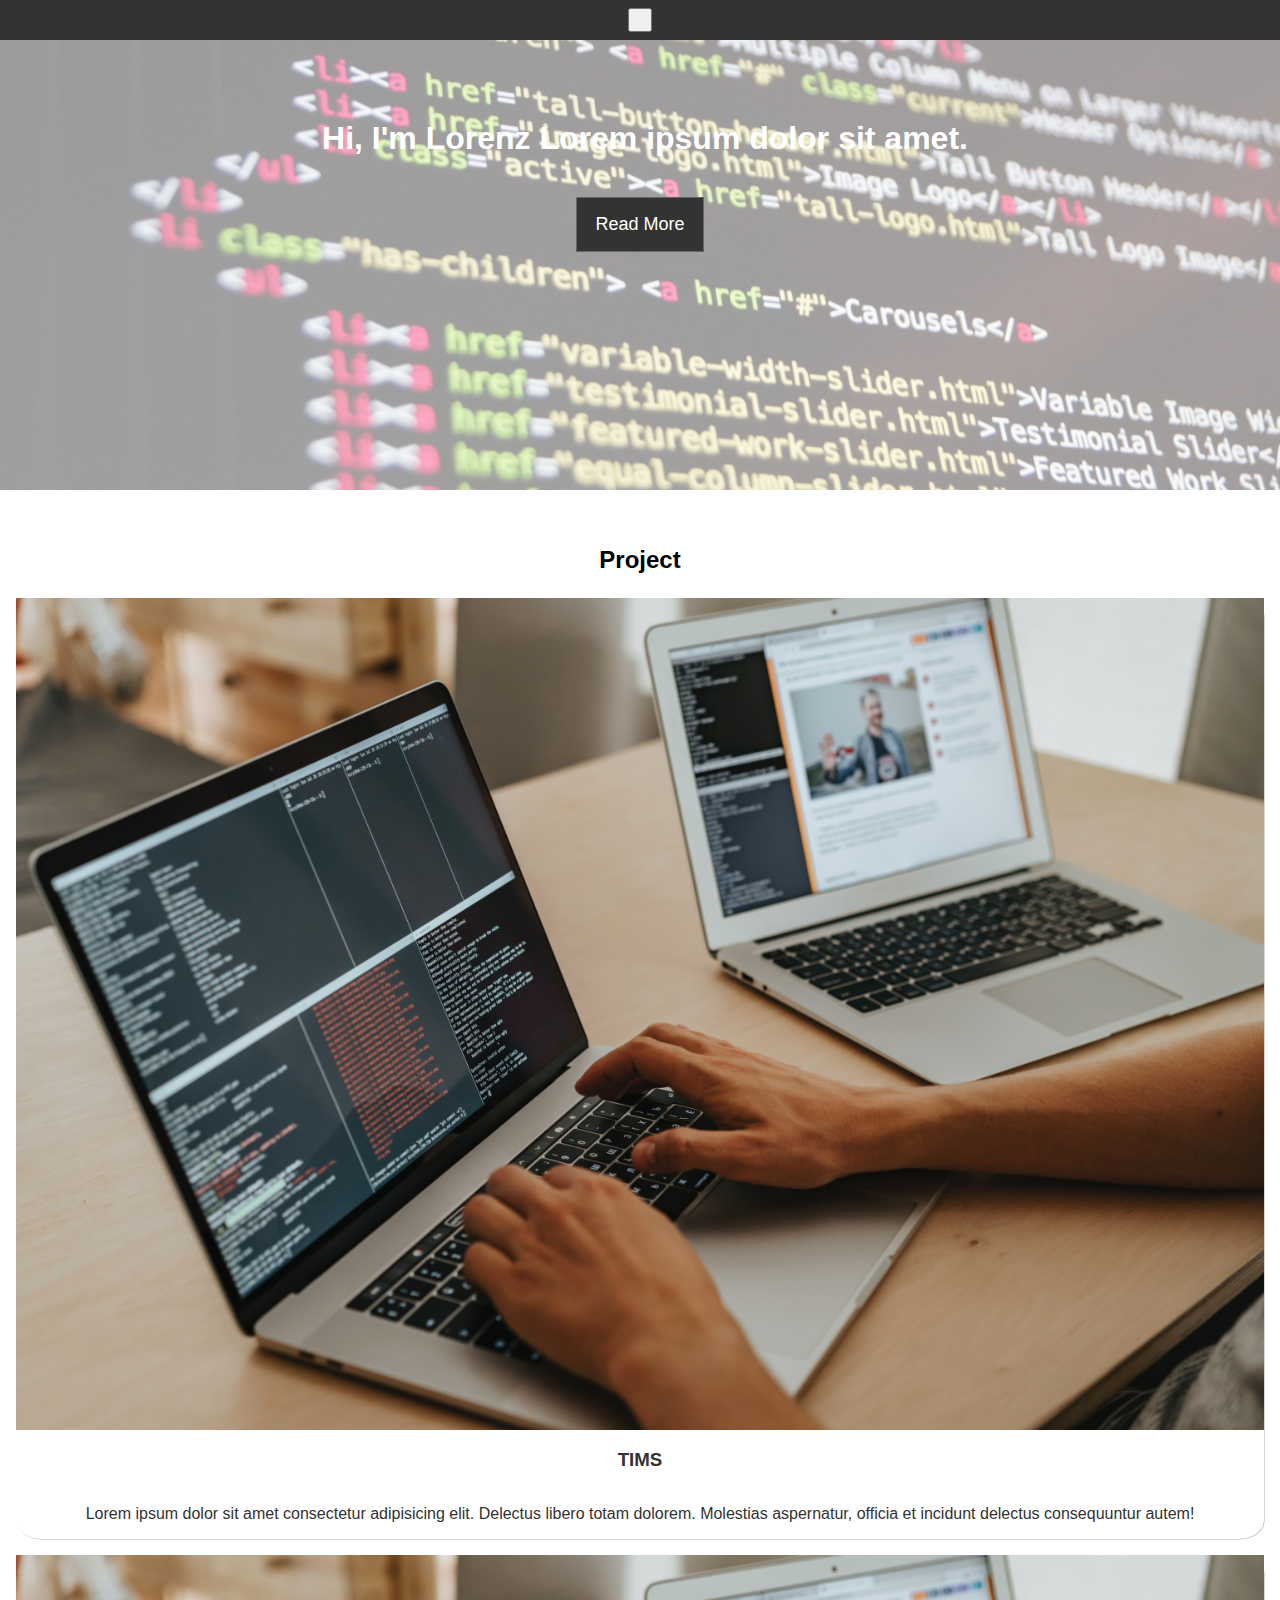
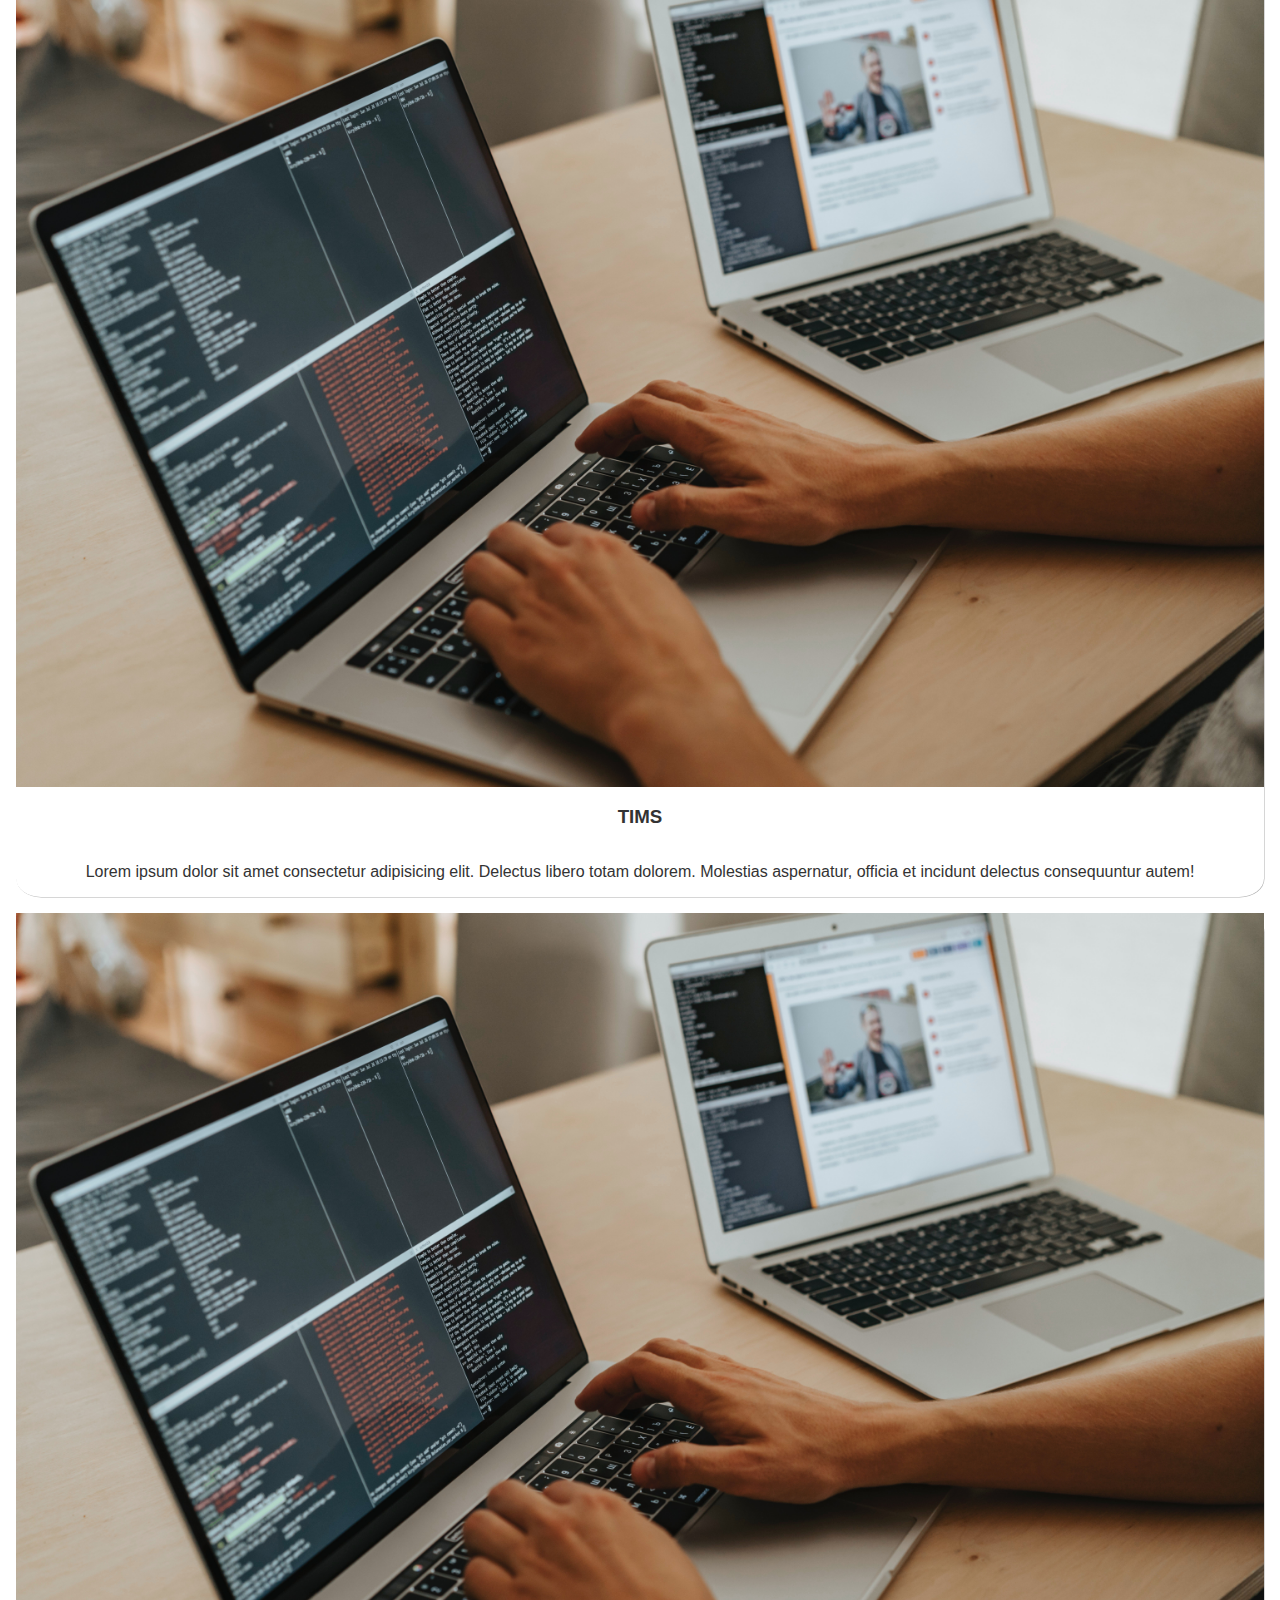
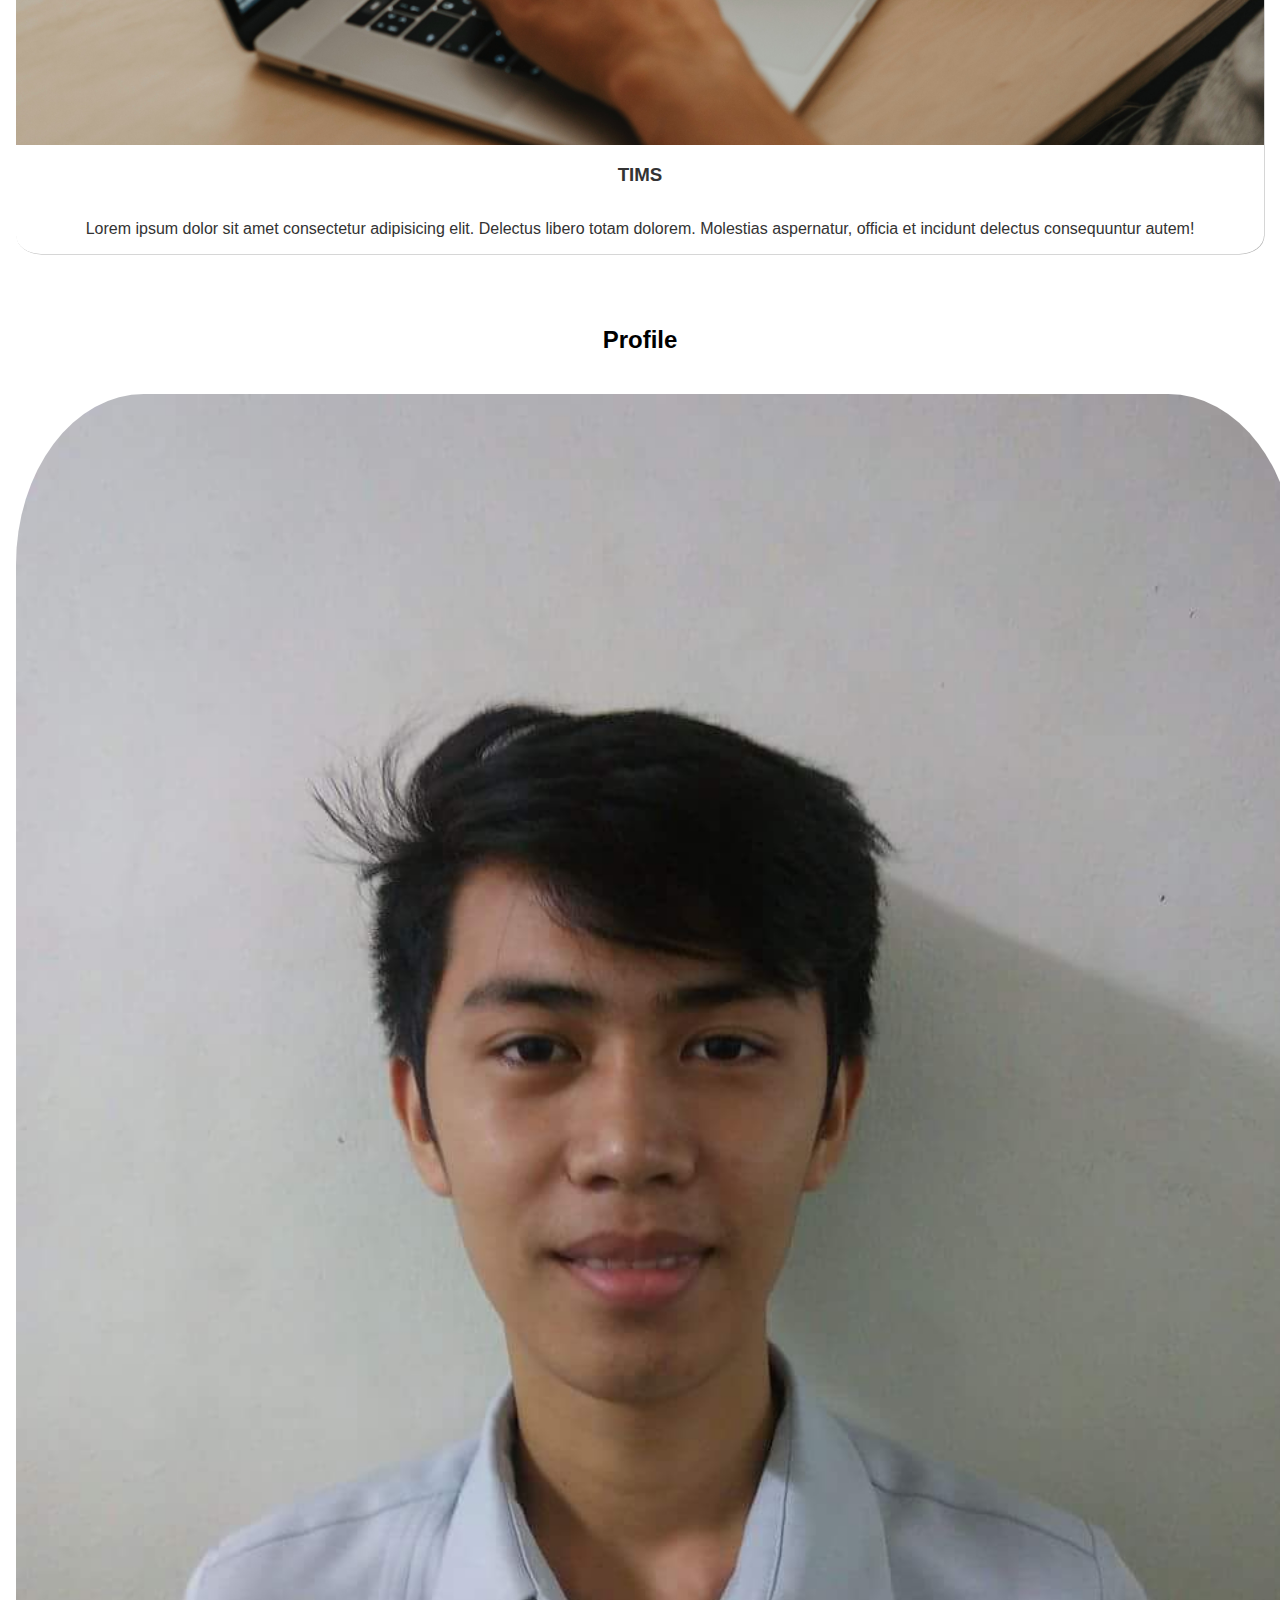
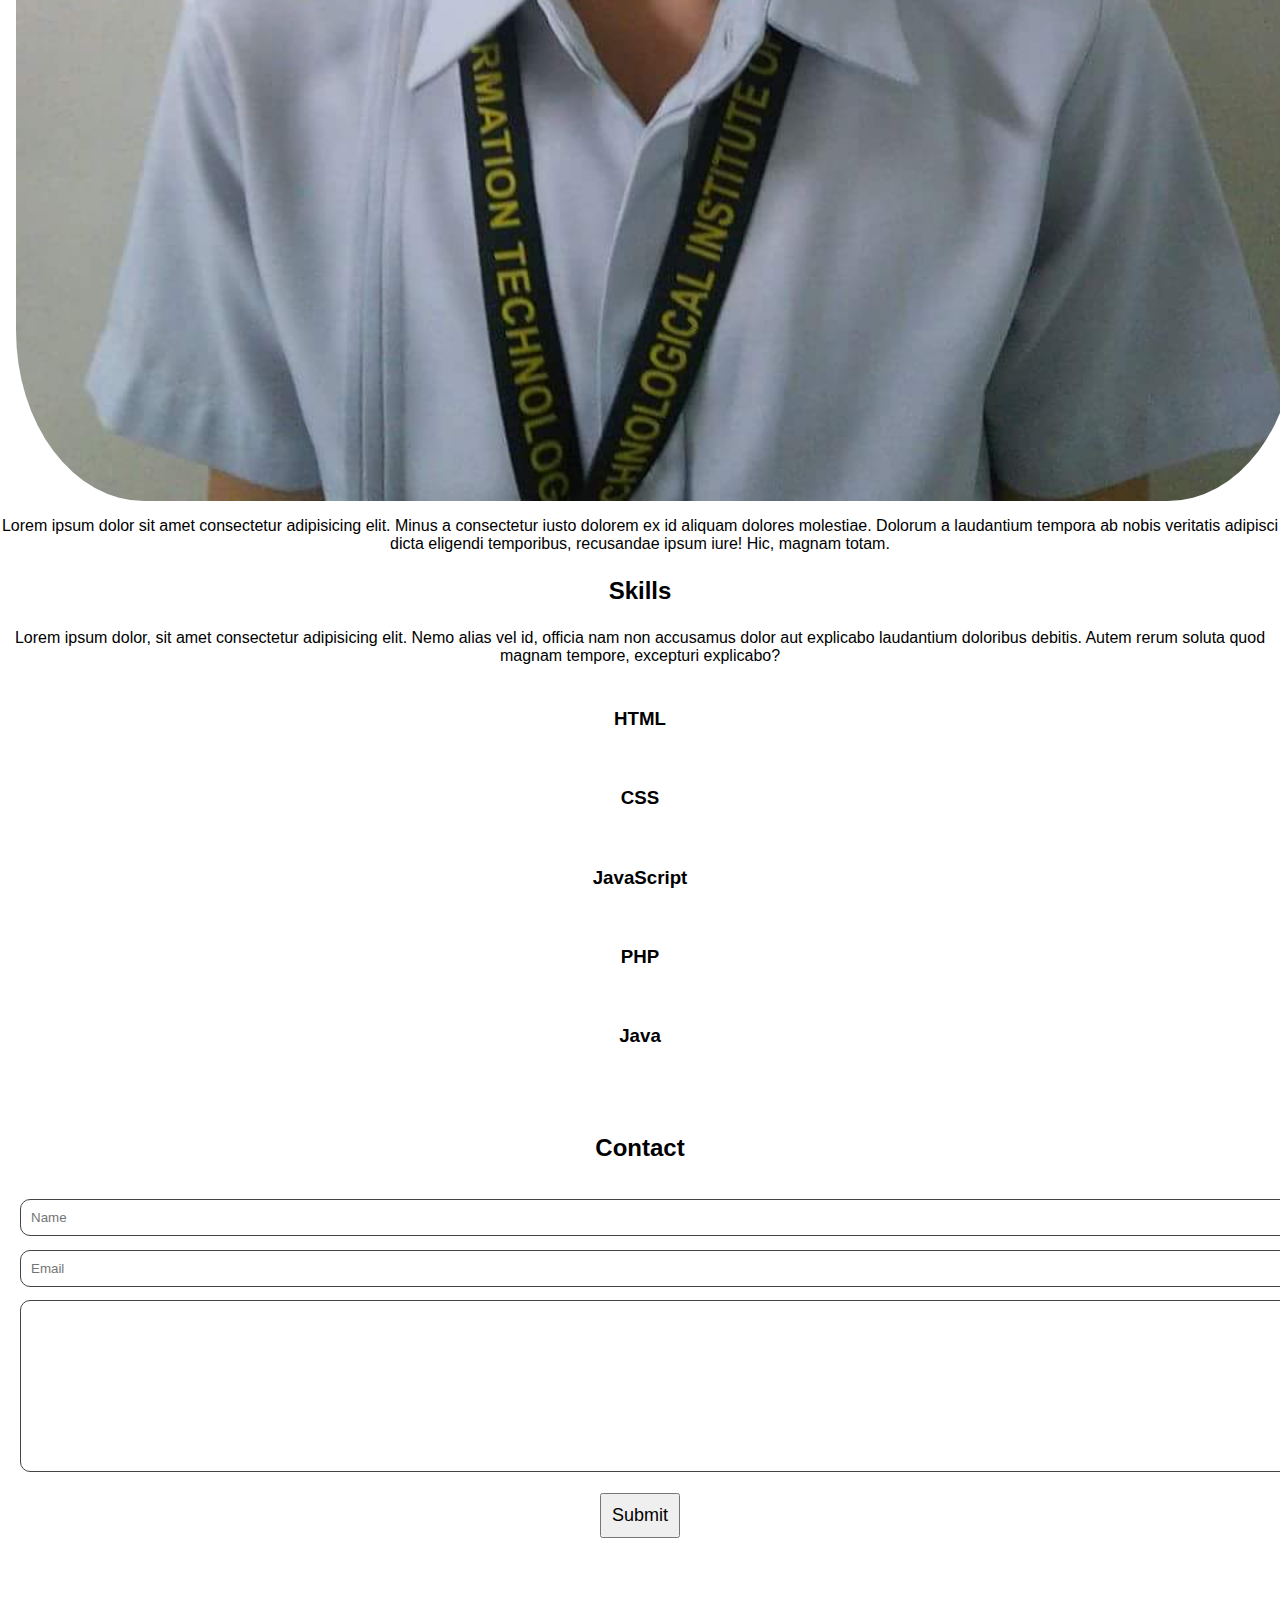
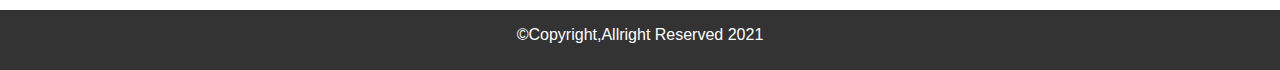
==== Index.html @ 74eecc61 "initial commit" ====
<!DOCTYPE html>
<html lang="en">
  <head>
    <meta charset="UTF-8" />
    <meta http-equiv="X-UA-Compatible" content="IE=edge" />
    <meta name="viewport" content="width=device-width, initial-scale=1.0" />
    <link
      rel="stylesheet"
      href="https://use.fontawesome.com/releases/v5.6.1/css/all.css"
      integrity="sha384-gfdkjb5BdAXd+lj+gudLWI+BXq4IuLW5IT+brZEZsLFm++aCMlF1V92rMkPaX4PP"
      crossorigin="anonymous"
    />
    <link rel="stylesheet" href="/css/style.css" />

    <script defer src="/js/index.js"></script>
    <title>Document</title>
  </head>
  <body>
    <nav id="nav" class="grid">
      <button id="open-sidebar" class="btn btn-hamburger">
        <i class="fas fa-bars"></i>
      </button>
      <div id="sidebar">
        <ul>
          <li><a href="#">Home</a></li>
          <li><a href="#">Project</a></li>
          <li><a href="#">About</a></li>
          <li><a href="#">Contact</a></li>
        </ul>
      </div>
      <div id="navbar">
        <ul>
          <li><a href="#">Home</a></li>
          <li><a href="#">Project</a></li>
          <li><a href="#">About</a></li>
          <li><a href="#">Contact</a></li>
        </ul>
      </div>
    </nav>
    <header id="showcase" class="container">
      <div class="content-wrap">
        <div class="bg-image"></div>
        <h1>
          Hi, I'm <span class="primary-text">Lorenz</span> Lorem ipsum dolor sit
          amet.
        </h1>
        <a href="#section-about" class="btn btn-read">Read More</a>
      </div>
    </header>
    <main id="main" class="grid">
      <section id="section-project">
        <div class="content-wrap">
          <h2 class="content-tile">Project</h2>
          <div class="content-text">
            <ul>
              <li>
                <div class="card">
                  <img src="/img/programming.jpg" alt="" />
                  <h3 class="card-title">TIMS</h3>
                  <p>
                    Lorem ipsum dolor sit amet consectetur adipisicing elit.
                    Delectus libero totam dolorem. Molestias aspernatur, officia
                    et incidunt delectus consequuntur autem!
                  </p>
                </div>
              </li>
              <li>
                <div class="card">
                  <img src="/img/programming.jpg" alt="" />
                  <h3 class="card-title">TIMS</h3>
                  <p>
                    Lorem ipsum dolor sit amet consectetur adipisicing elit.
                    Delectus libero totam dolorem. Molestias aspernatur, officia
                    et incidunt delectus consequuntur autem!
                  </p>
                </div>
              </li>
              <li>
                <div class="card">
                  <img src="/img/programming.jpg" alt="" />
                  <h3 class="card-title">TIMS</h3>
                  <p>
                    Lorem ipsum dolor sit amet consectetur adipisicing elit.
                    Delectus libero totam dolorem. Molestias aspernatur, officia
                    et incidunt delectus consequuntur autem!
                  </p>
                </div>
              </li>
            </ul>
          </div>
        </div>
      </section>
      <section id="section-about">
        <div class="content-wrap">
          <h2>Profile</h2>
          <img src="/img/img.jpg" alt="" />
          <p>
            Lorem ipsum dolor sit amet consectetur adipisicing elit. Minus a
            consectetur iusto dolorem ex id aliquam dolores molestiae. Dolorum a
            laudantium tempora ab nobis veritatis adipisci dicta eligendi
            temporibus, recusandae ipsum iure! Hic, magnam totam.
          </p>
          <h2>Skills</h2>
          <p>
            Lorem ipsum dolor, sit amet consectetur adipisicing elit. Nemo alias
            vel id, officia nam non accusamus dolor aut explicabo laudantium
            doloribus debitis. Autem rerum soluta quod magnam tempore, excepturi
            explicabo?
          </p>
          <div class="skills">
            <div class="skill">
              <h3 class="skill-title">HTML</h3>

              <div id="html" class="skill-percent"></div>
            </div>
            <div class="skill">
              <h3 class="skill-title">CSS</h3>
              <div id="css" class="skill-percent"></div>
            </div>
            <div class="skill">
              <h3 class="skill-title">JavaScript</h3>
              <div id="javascript" class="skill-percent"></div>
            </div>
            <div class="skill">
              <h3 class="skill-title">PHP</h3>
              <div id="php" class="skill-percent"></div>
            </div>
            <div class="skill">
              <h3 class="skill-title">Java</h3>
              <div id="java" class="skill-percent"></div>
            </div>
          </div>
        </div>
      </section>
      <section id="section-contact">
        <div class="content-wrap">
          <h2>Contact</h2>
          <form id="form">
            <input class="form-input" type="text" placeholder="Name" />
            <input class="form-input" type="email" placeholder="Email" />
            <textarea
              class="form-input"
              id="subject"
              name="subject"
              id=""
              cols="10"
              rows="10"
            ></textarea>
            <input type="submit" class="btn" value="Submit" />
          </form>
        </div>
      </section>
    </main>
    <footer id="main-footer">
      <p>&copy;Copyright,Allright Reserved 2021</p>
    </footer>
  </body>
</html>
---- css/style.css ----
* {
  margin: 0;
  padding: 0;
  text-decoration: none;
  box-sizing: border-box;
}
body {
  font-family: Arial, Helvetica, sans-serif;
  font-size: 1em;
  text-align: center;
}
img {
  display: block;
  width: 100%;
  height: auto;
}
h1,
h2,
h3 {
  margin: 0;
  padding: 1em 0;
}
.btn {
  padding: 10px;
  font-size: 18px;
  margin: 8px;
}
#nav {
  background: #333;
}
#navbar,
#sidebar {
  display: none;
}
#sidebar {
  background: #333;
  position: fixed;
  left: -250px;
  width: 250px;
  height: 100%;
}

#sidebar h3 {
  font-size: 22px;
  color: white;
  text-align: center;
  background: chartreuse;
  user-select: none;
}
#sidebar ul a {
  display: block;
  height: 100%;
  width: 100%;
  font-size: 20px;
  line-height: 65px;
  color: white;
  padding-left: 40px;
  transition: 0.4s;
}
#sidebar ul li {
  border-bottom: 1px solid #aeaeae;
  margin: 8px;
}
#sidebar ul li:hover {
  padding-left: 5px;
}
#showcase {
  min-height: 450px;
  color: #fff;
}
#showcase h1 {
  padding-top: 80px;
  padding-left: 10px;
}
#showcase .bg-image {
  position: absolute;
  background: #333 url('/img/codes.jpg');
  background-position: center;
  background-repeat: no-repeat;
  background-size: cover;
  width: 100%;
  height: 450px;
  z-index: -1;
  opacity: 0.4;
}

#showcase .btn-read {
  display: inline-block;
  background: #333;
  color: #fff;
  text-decoration: none;
  padding: 0.9em 1em;
  border: 1px solid #666;
}
#showcase .btn:hover {
  background: #eaeaea;
  color: #333;
}
#showcase #profile {
  width: 100%;
  height: 300px;
}

/* Project Section */
#section-project {
  text-align: center;
  padding: 2em 1em;
}

#section-project ul {
  list-style: none;
  margin: 0;
  padding: 0;
}
#section-project li {
  background: #fff;
  margin-bottom: 1em;
  color: #333;
}
.card {
  border-radius: 2%;
  box-shadow: 0.5px 0.5px #aeaeae;
}
.card p {
  padding: 1em;
}

#section-about {
  text-align: center;
  margin: 0;
}
#section-about img {
  text-align: center;
  width: 100%;
  height: auto;
  margin: 1em;
  border-radius: 10%;
}
#section-about .skills {
  margin: 0.5em;
  padding: 1em;
  text-align: center;
}
#section-about .skill-percent {
  height: 20px;
  background: chartreuse;
  width: 0;
  border-radius: 5%;
  text-align: center;
}

#section-contact {
  text-align: center;
  padding-bottom: 4em;
}
#form .form-input {
  width: 100%;
  display: block;
  padding: 10px;
  margin: 1em 1.5em;
  border: 1px solid #444;
  border-radius: 10px;
}

/* Footer */
#main-footer {
  text-align: center;
  color: #fff;
  height: 60px;
  background: #333;
}
#main-footer p {
  padding: 1em;
}
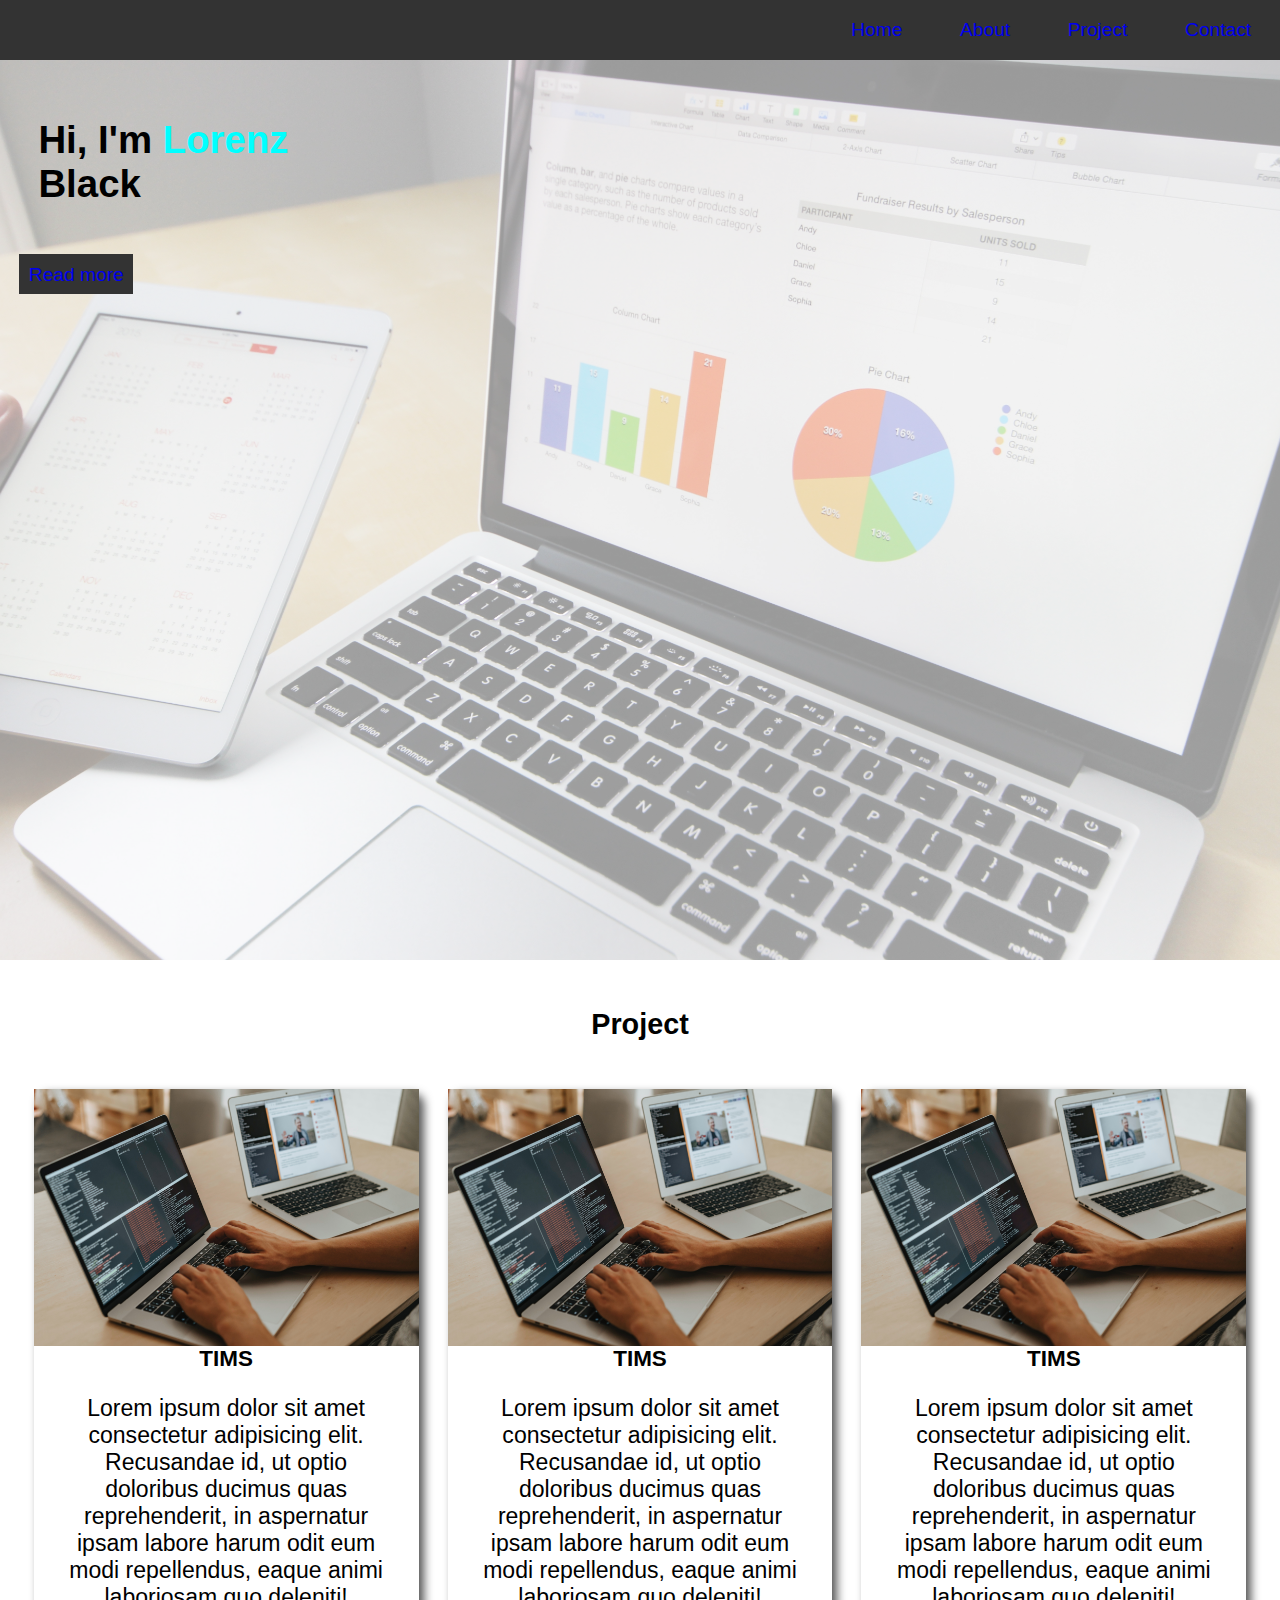
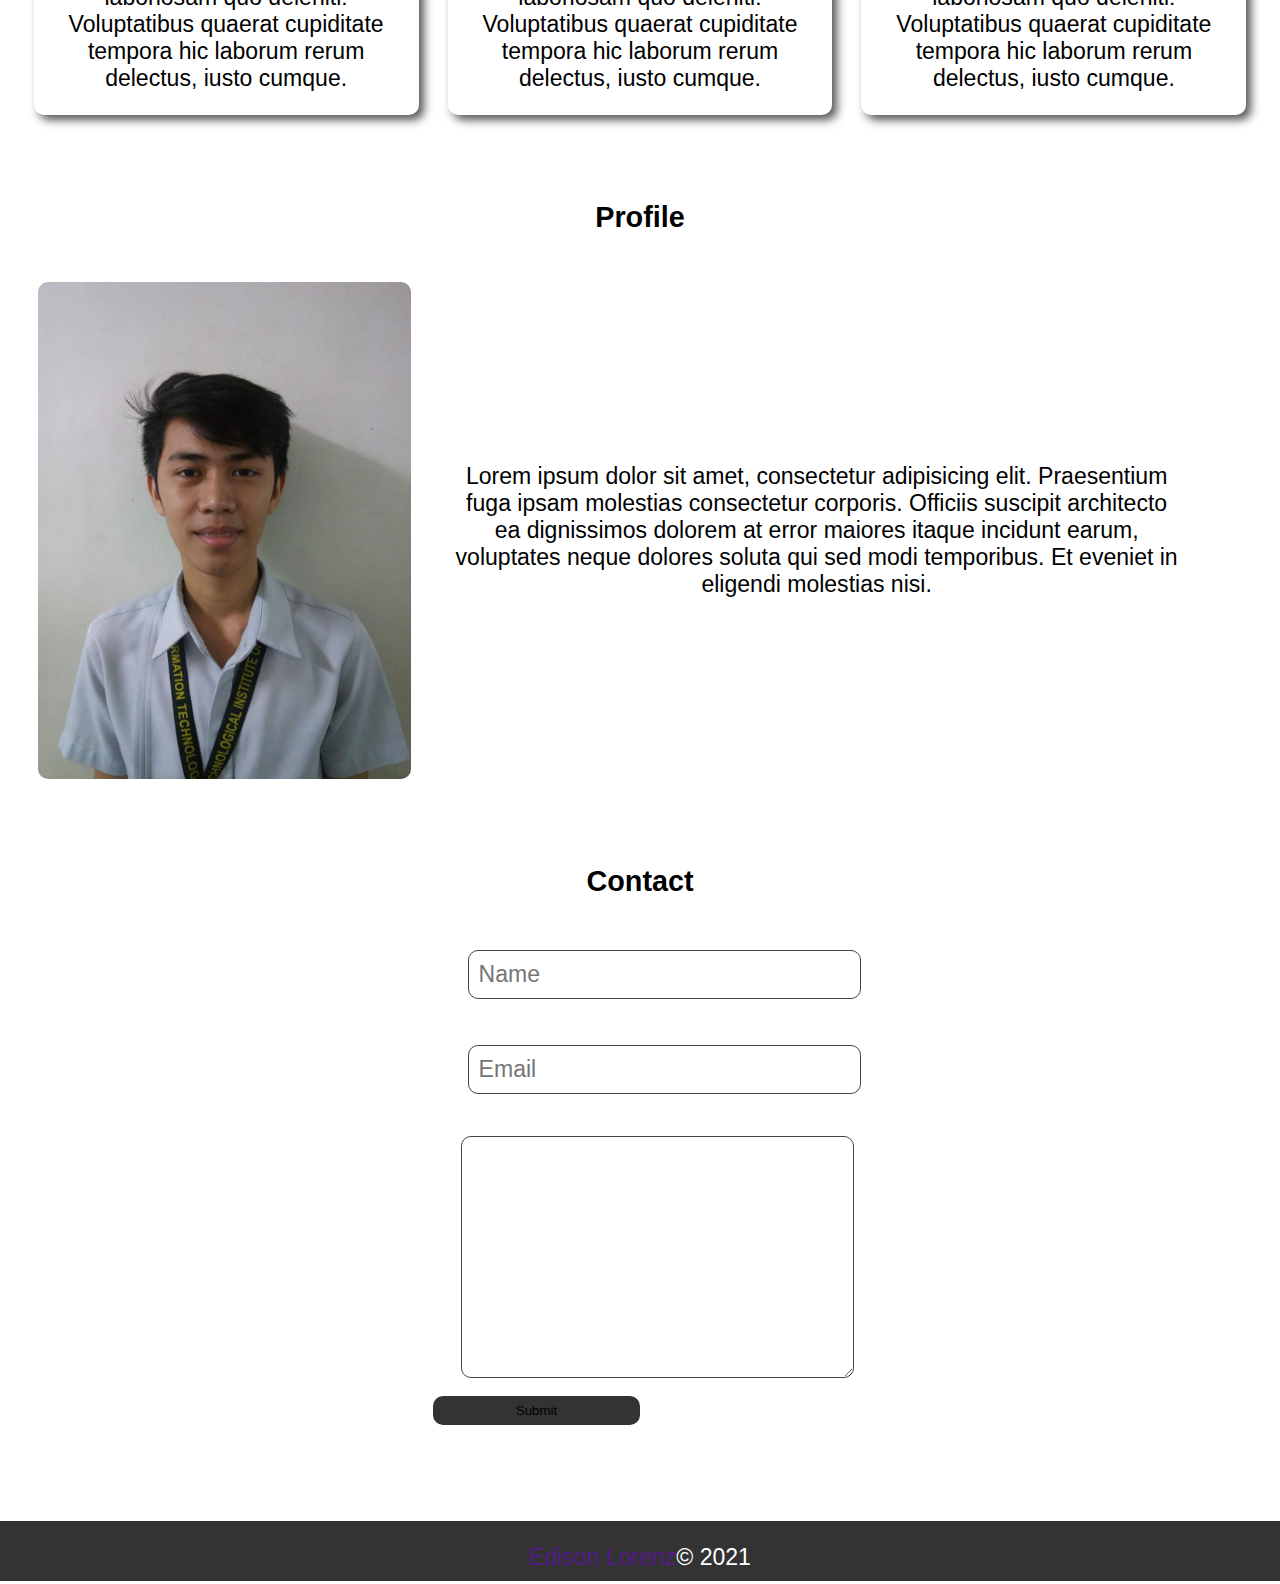
==== commit 7d7a99de: "Mobile and Web Layout" ====
--- a/Index.html
+++ b/Index.html
@@ -21,138 +21,149 @@
         <i class="fas fa-bars"></i>
       </button>
       <div id="sidebar">
-        <ul>
-          <li><a href="#">Home</a></li>
-          <li><a href="#">Project</a></li>
-          <li><a href="#">About</a></li>
-          <li><a href="#">Contact</a></li>
+        <ul class="nav-links">
+          <li class="nav-item">
+            <a class="nav-link" href="#showcase">Home</a>
+          </li>
+          <li class="nav-item">
+            <a class="nav-link" href="#section-about">About</a>
+          </li>
+          <li class="nav-item">
+            <a class="nav-link" href="#section-project">Project</a>
+          </li>
+          <li class="nav-item">
+            <a class="nav-link" href="#section-contact">Contact</a>
+          </li>
         </ul>
       </div>
+
       <div id="navbar">
-        <ul>
-          <li><a href="#">Home</a></li>
-          <li><a href="#">Project</a></li>
-          <li><a href="#">About</a></li>
-          <li><a href="#">Contact</a></li>
-        </ul>
+        <div class="container">
+          <ul class="nav-links">
+            <li class="nav-item">
+              <a class="nav-link" href="#showcase">Home</a>
+            </li>
+            <li class="nav-item">
+              <a class="nav-link" href="#section-about">About</a>
+            </li>
+            <li class="nav-item">
+              <a class="nav-link" href="#section-project">Project</a>
+            </li>
+            <li class="nav-item">
+              <a class="nav-link" href="#section-contact">Contact</a>
+            </li>
+          </ul>
+        </div>
       </div>
     </nav>
-    <header id="showcase" class="container">
-      <div class="content-wrap">
-        <div class="bg-image"></div>
+    <header id="showcase" class="grid">
+      <div class="bg-image"></div>
+      <div class="container">
         <h1>
-          Hi, I'm <span class="primary-text">Lorenz</span> Lorem ipsum dolor sit
-          amet.
+          Hi, I'm <span class="primary-text">Lorenz</span> <br />
+          Black
         </h1>
-        <a href="#section-about" class="btn btn-read">Read More</a>
+        <a href="#section-about" class="btn btn-about nav-link">Read more</a>
       </div>
     </header>
-    <main id="main" class="grid">
-      <section id="section-project">
-        <div class="content-wrap">
-          <h2 class="content-tile">Project</h2>
-          <div class="content-text">
-            <ul>
-              <li>
-                <div class="card">
-                  <img src="/img/programming.jpg" alt="" />
-                  <h3 class="card-title">TIMS</h3>
-                  <p>
-                    Lorem ipsum dolor sit amet consectetur adipisicing elit.
-                    Delectus libero totam dolorem. Molestias aspernatur, officia
-                    et incidunt delectus consequuntur autem!
-                  </p>
-                </div>
-              </li>
-              <li>
-                <div class="card">
-                  <img src="/img/programming.jpg" alt="" />
-                  <h3 class="card-title">TIMS</h3>
-                  <p>
-                    Lorem ipsum dolor sit amet consectetur adipisicing elit.
-                    Delectus libero totam dolorem. Molestias aspernatur, officia
-                    et incidunt delectus consequuntur autem!
-                  </p>
-                </div>
-              </li>
-              <li>
-                <div class="card">
-                  <img src="/img/programming.jpg" alt="" />
-                  <h3 class="card-title">TIMS</h3>
-                  <p>
-                    Lorem ipsum dolor sit amet consectetur adipisicing elit.
-                    Delectus libero totam dolorem. Molestias aspernatur, officia
-                    et incidunt delectus consequuntur autem!
-                  </p>
-                </div>
-              </li>
-            </ul>
-          </div>
+    <main id="main">
+      <section id="section-project" class="grid">
+        <div class="container">
+          <h2 class="content-title">Project</h2>
+          <ul>
+            <li>
+              <div class="card">
+                <img src="/img/programming.jpg" alt="" />
+                <h3 class="card-title">TIMS</h3>
+                <p>
+                  Lorem ipsum dolor sit amet consectetur adipisicing elit.
+                  Recusandae id, ut optio doloribus ducimus quas reprehenderit,
+                  in aspernatur ipsam labore harum odit eum modi repellendus,
+                  eaque animi laboriosam quo deleniti! Voluptatibus quaerat
+                  cupiditate tempora hic laborum rerum delectus, iusto cumque.
+                </p>
+              </div>
+            </li>
+            <li>
+              <div class="card">
+                <img src="/img/programming.jpg" alt="" />
+                <h3 class="card-title">TIMS</h3>
+                <p>
+                  Lorem ipsum dolor sit amet consectetur adipisicing elit.
+                  Recusandae id, ut optio doloribus ducimus quas reprehenderit,
+                  in aspernatur ipsam labore harum odit eum modi repellendus,
+                  eaque animi laboriosam quo deleniti! Voluptatibus quaerat
+                  cupiditate tempora hic laborum rerum delectus, iusto cumque.
+                </p>
+              </div>
+            </li>
+            <li>
+              <div class="card">
+                <img src="/img/programming.jpg" alt="" />
+                <h3 class="card-title">TIMS</h3>
+                <p>
+                  Lorem ipsum dolor sit amet consectetur adipisicing elit.
+                  Recusandae id, ut optio doloribus ducimus quas reprehenderit,
+                  in aspernatur ipsam labore harum odit eum modi repellendus,
+                  eaque animi laboriosam quo deleniti! Voluptatibus quaerat
+                  cupiditate tempora hic laborum rerum delectus, iusto cumque.
+                </p>
+              </div>
+            </li>
+          </ul>
         </div>
       </section>
-      <section id="section-about">
-        <div class="content-wrap">
-          <h2>Profile</h2>
-          <img src="/img/img.jpg" alt="" />
-          <p>
-            Lorem ipsum dolor sit amet consectetur adipisicing elit. Minus a
-            consectetur iusto dolorem ex id aliquam dolores molestiae. Dolorum a
-            laudantium tempora ab nobis veritatis adipisci dicta eligendi
-            temporibus, recusandae ipsum iure! Hic, magnam totam.
-          </p>
-          <h2>Skills</h2>
-          <p>
-            Lorem ipsum dolor, sit amet consectetur adipisicing elit. Nemo alias
-            vel id, officia nam non accusamus dolor aut explicabo laudantium
-            doloribus debitis. Autem rerum soluta quod magnam tempore, excepturi
-            explicabo?
-          </p>
-          <div class="skills">
-            <div class="skill">
-              <h3 class="skill-title">HTML</h3>
-
-              <div id="html" class="skill-percent"></div>
-            </div>
-            <div class="skill">
-              <h3 class="skill-title">CSS</h3>
-              <div id="css" class="skill-percent"></div>
-            </div>
-            <div class="skill">
-              <h3 class="skill-title">JavaScript</h3>
-              <div id="javascript" class="skill-percent"></div>
-            </div>
-            <div class="skill">
-              <h3 class="skill-title">PHP</h3>
-              <div id="php" class="skill-percent"></div>
-            </div>
-            <div class="skill">
-              <h3 class="skill-title">Java</h3>
-              <div id="java" class="skill-percent"></div>
+      <section id="section-about" class="grid">
+        <div class="container">
+          <h2 class="content-title">Profile</h2>
+          <div id="profile">
+            <img src="/img/img.jpg" alt="" />
+            <p>
+              Lorem ipsum dolor sit amet, consectetur adipisicing elit.
+              Praesentium fuga ipsam molestias consectetur corporis. Officiis
+              suscipit architecto ea dignissimos dolorem at error maiores itaque
+              incidunt earum, voluptates neque dolores soluta qui sed modi
+              temporibus. Et eveniet in eligendi molestias nisi.
+            </p>
+            <div class="icons">
+              <i class="fab fa-facebook-square"></i>
+              <i class="fab fa-instagram"></i>
+              <i class="fab fa-twitter-square"></i>
+              <i class="fab fa-linkedin"></i>
             </div>
           </div>
         </div>
       </section>
-      <section id="section-contact">
-        <div class="content-wrap">
+      <section id="section-contact" class="grid">
+        <div class="container">
           <h2>Contact</h2>
-          <form id="form">
-            <input class="form-input" type="text" placeholder="Name" />
-            <input class="form-input" type="email" placeholder="Email" />
+          <form action="#" id="form">
+            <input
+              name="name"
+              type="text"
+              class="form-input"
+              placeholder="Name"
+            />
+            <input
+              name="email"
+              type="email"
+              class="form-input"
+              placeholder="Email"
+            />
             <textarea
+              name="message"
+              id="message"
               class="form-input"
-              id="subject"
-              name="subject"
-              id=""
-              cols="10"
+              cols="30"
               rows="10"
             ></textarea>
-            <input type="submit" class="btn" value="Submit" />
+            <input type="submit" value="Submit" class="btn btn-submit" />
           </form>
         </div>
       </section>
     </main>
     <footer id="main-footer">
-      <p>&copy;Copyright,Allright Reserved 2021</p>
+      <p><a href="">Edison Lorenz</a>&copy; 2021</p>
     </footer>
   </body>
 </html>
--- a/css/style.css
+++ b/css/style.css
@@ -6,46 +6,62 @@
 }
 body {
   font-family: Arial, Helvetica, sans-serif;
-  font-size: 1em;
-  text-align: center;
+  font-size: 1.2em;
 }
 img {
   display: block;
   width: 100%;
   height: auto;
 }
-h1,
-h2,
-h3 {
-  margin: 0;
-  padding: 1em 0;
+h2 {
+  text-align: center;
+  margin: 1em;
+}
+p {
+  font-size: 1.2em;
+}
+.primary-text {
+  color: aqua;
 }
 .btn {
-  padding: 10px;
-  font-size: 18px;
-  margin: 8px;
-}
+  padding: 0.5em;
+  background: #333;
+  border: none;
+}
+.fade-in {
+  opacity: 0;
+  transition: opacity 250ms ease-in;
+}
+.remove-scrolling {
+  height: 100%;
+  overflow: hidden;
+}
+#section-about,
+#section-project,
+#section-contact {
+  padding: 1em;
+}
+/* Navigation Bar */
 #nav {
   background: #333;
-}
-#navbar,
-#sidebar {
+  width: 100%;
+}
+#nav #navbar {
   display: none;
 }
-#sidebar {
+#nav #open-sidebar {
+  font-size: 1.3em;
+  margin: 0.4em;
+}
+#nav #sidebar {
   background: #333;
   position: fixed;
   left: -250px;
   width: 250px;
   height: 100%;
 }
-
-#sidebar h3 {
-  font-size: 22px;
-  color: white;
-  text-align: center;
-  background: chartreuse;
-  user-select: none;
+#sidebar ul {
+  list-style: none;
 }
 #sidebar ul a {
   display: block;
@@ -55,113 +71,85 @@
   line-height: 65px;
   color: white;
   padding-left: 40px;
-  transition: 0.4s;
 }
 #sidebar ul li {
   border-bottom: 1px solid #aeaeae;
   margin: 8px;
 }
-#sidebar ul li:hover {
-  padding-left: 5px;
-}
+
+/* Showcase */
 #showcase {
-  min-height: 450px;
-  color: #fff;
-}
-#showcase h1 {
-  padding-top: 80px;
-  padding-left: 10px;
+  height: 100vh;
+}
+.icons {
+  margin: 1em 1.5em;
+  display: block;
 }
 #showcase .bg-image {
   position: absolute;
-  background: #333 url('/img/codes.jpg');
+  background: #333 url("/img/marketing.jpg");
   background-position: center;
   background-repeat: no-repeat;
   background-size: cover;
   width: 100%;
-  height: 450px;
+  height: 100vh;
   z-index: -1;
   opacity: 0.4;
 }
-
-#showcase .btn-read {
-  display: inline-block;
-  background: #333;
-  color: #fff;
-  text-decoration: none;
-  padding: 0.9em 1em;
-  border: 1px solid #666;
-}
-#showcase .btn:hover {
-  background: #eaeaea;
-  color: #333;
-}
-#showcase #profile {
-  width: 100%;
-  height: 300px;
-}
-
-/* Project Section */
-#section-project {
-  text-align: center;
-  padding: 2em 1em;
-}
-
+#showcase h1 {
+  padding: 1.5em 1em;
+}
+#showcase .btn-about {
+  margin: 1em;
+}
+
+/* Section About */
+#section-about {
+  text-align: center;
+}
+#section-about img {
+  margin: 0 auto;
+  border-radius: 10px;
+  width: 50%;
+}
+#section-about p {
+  padding: 1em;
+}
+/* Section Project */
 #section-project ul {
   list-style: none;
-  margin: 0;
-  padding: 0;
-}
-#section-project li {
-  background: #fff;
-  margin-bottom: 1em;
-  color: #333;
-}
-.card {
-  border-radius: 2%;
-  box-shadow: 0.5px 0.5px #aeaeae;
-}
+}
+#section-project .card {
+  text-align: center;
+  pad: 0.5em;
+  margin: 1em 0;
+  border-radius: 10px;
+  box-shadow: 5px 5px 10px #555;
+}
+
 .card p {
   padding: 1em;
 }
 
-#section-about {
-  text-align: center;
-  margin: 0;
-}
-#section-about img {
-  text-align: center;
-  width: 100%;
-  height: auto;
-  margin: 1em;
-  border-radius: 10%;
-}
-#section-about .skills {
-  margin: 0.5em;
-  padding: 1em;
-  text-align: center;
-}
-#section-about .skill-percent {
-  height: 20px;
-  background: chartreuse;
-  width: 0;
-  border-radius: 5%;
-  text-align: center;
-}
-
-#section-contact {
-  text-align: center;
-  padding-bottom: 4em;
+/* Section Contact */
+#form {
+  text-align: center;
+  margin-bottom: 4em;
 }
 #form .form-input {
-  width: 100%;
+  font-size: 1em;
+  width: 95%;
   display: block;
   padding: 10px;
   margin: 1em 1.5em;
   border: 1px solid #444;
   border-radius: 10px;
 }
-
+/* #form .btn-submit {
+  width: 80%;
+  border-radius: 10px;
+  margin: 1.5em;
+} */
 /* Footer */
 #main-footer {
   text-align: center;
@@ -172,3 +160,75 @@
 #main-footer p {
   padding: 1em;
 }
+
+@media (min-width: 700px) {
+  .grid {
+    display: grid;
+    grid-template-columns: 1fr repeat(3, minmax(auto, 25em)) 1fr;
+  }
+
+  .container,
+  #section-project ul,
+  #nav #navbar {
+    grid-column: 2/5;
+  }
+  #sidebar,
+  #open-sidebar {
+    display: none;
+  }
+  #navbar {
+    position: relative;
+  }
+  #nav #navbar {
+    width: 100%;
+    height: 60px;
+    display: flex;
+    align-items: flex-end;
+    justify-content: center;
+    flex-direction: column;
+  }
+
+  #navbar ul {
+    display: flex;
+    justify-content: space-between;
+    list-style: none;
+  }
+  #navbar li {
+    margin: 1em 1.5em;
+  }
+  #showcase {
+    margin-top: 0;
+  }
+  #section-project ul {
+    display: flex;
+    justify-content: space-around;
+  }
+  #section-project li {
+    width: 31%;
+  }
+  #profile {
+    display: flex;
+    justify-content: center;
+  }
+  #profile img {
+    width: 30%;
+    height: 40%;
+    margin: 1em;
+  }
+  #profile p {
+    align-content: center;
+  }
+  #form {
+    display: grid;
+    grid-template-columns: repeat(3, 1fr);
+  }
+  #form .form-input {
+    grid-column: 2/3;
+    font-size: 1.2em;
+  }
+  #form .btn-submit {
+    grid-column: 2/3;
+    width: 50%;
+    border-radius: 10px;
+  }
+}
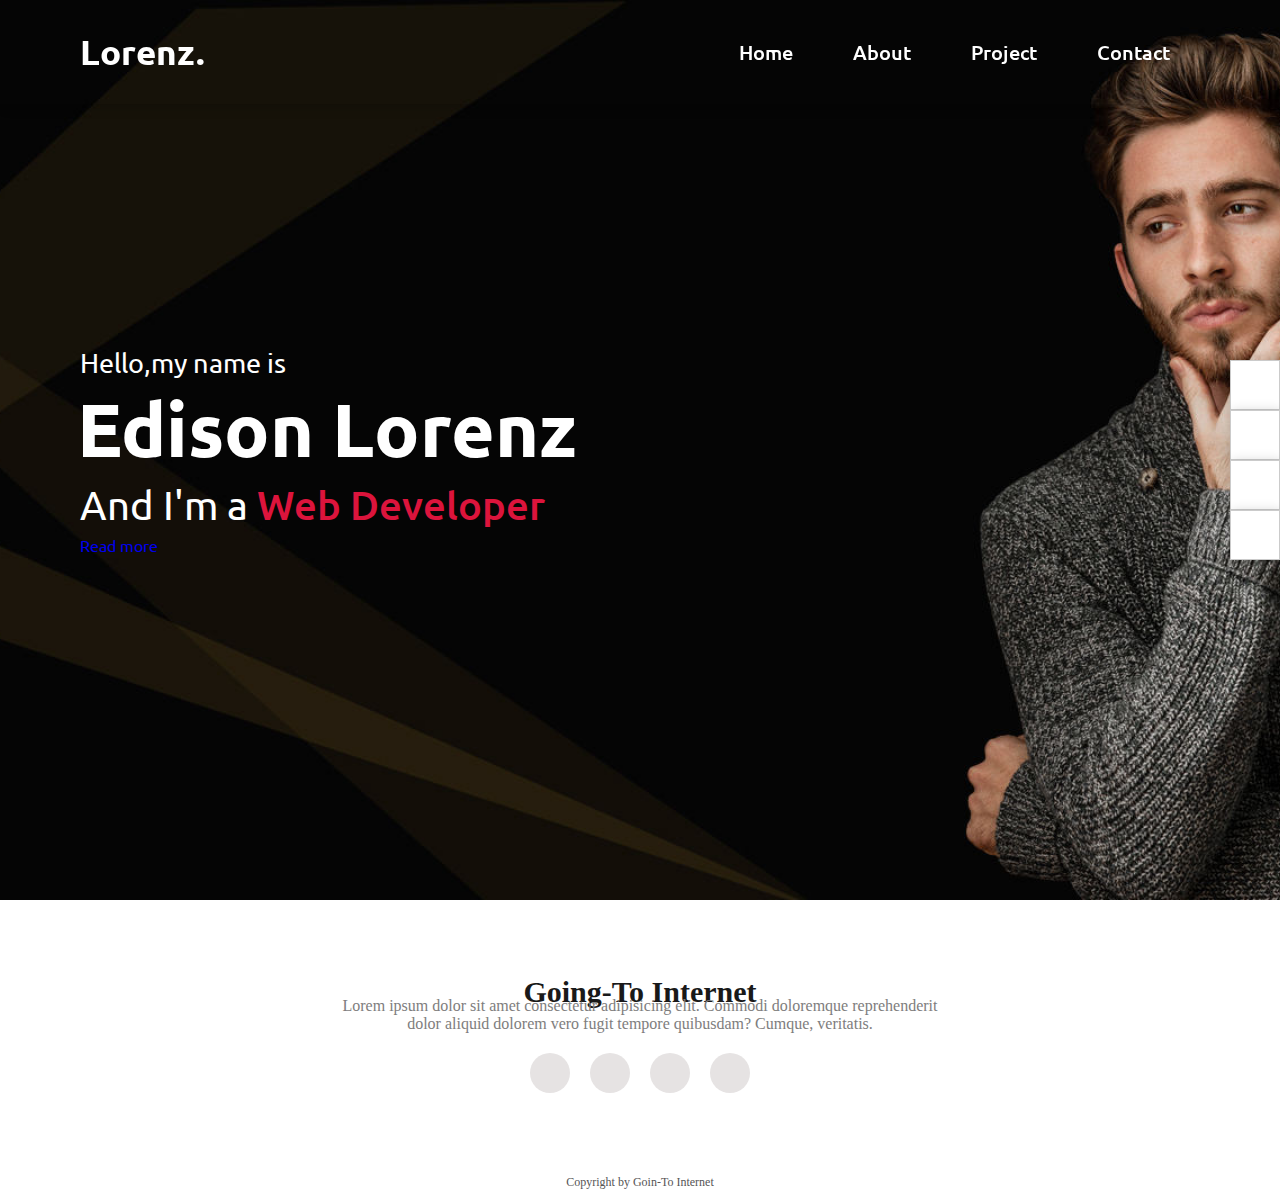
==== commit 59317337: "New layout  showcase" ====
--- a/Index.html
+++ b/Index.html
@@ -10,160 +10,73 @@
       integrity="sha384-gfdkjb5BdAXd+lj+gudLWI+BXq4IuLW5IT+brZEZsLFm++aCMlF1V92rMkPaX4PP"
       crossorigin="anonymous"
     />
+    <link
+      rel="stylesheet"
+      href="https://fonts.googleapis.com/css?family=Ubuntu"
+    />
+
     <link rel="stylesheet" href="/css/style.css" />
 
     <script defer src="/js/index.js"></script>
+    <script src="https://code.jquery.com/jquery-3.6.0.min.js"></script>
     <title>Document</title>
   </head>
   <body>
-    <nav id="nav" class="grid">
-      <button id="open-sidebar" class="btn btn-hamburger">
-        <i class="fas fa-bars"></i>
-      </button>
-      <div id="sidebar">
-        <ul class="nav-links">
+    <nav id="navbar">
+      <div class="container">
+        <div class="logo"><a href="#">Lorenz.</a></div>
+        <ul id="nav-links">
           <li class="nav-item">
-            <a class="nav-link" href="#showcase">Home</a>
+            <a href="#" class="nav-link">Home</a>
           </li>
           <li class="nav-item">
-            <a class="nav-link" href="#section-about">About</a>
+            <a href="#" class="nav-link">About</a>
           </li>
-          <li class="nav-item">
-            <a class="nav-link" href="#section-project">Project</a>
-          </li>
-          <li class="nav-item">
-            <a class="nav-link" href="#section-contact">Contact</a>
-          </li>
+          <li class="nav-item"><a href="#" class="nav-link">Project</a></li>
+          <li class="nav-item"><a href="#" class="nav-link">Contact</a></li>
         </ul>
-      </div>
-
-      <div id="navbar">
-        <div class="container">
-          <ul class="nav-links">
-            <li class="nav-item">
-              <a class="nav-link" href="#showcase">Home</a>
-            </li>
-            <li class="nav-item">
-              <a class="nav-link" href="#section-about">About</a>
-            </li>
-            <li class="nav-item">
-              <a class="nav-link" href="#section-project">Project</a>
-            </li>
-            <li class="nav-item">
-              <a class="nav-link" href="#section-contact">Contact</a>
-            </li>
-          </ul>
+        <div class="menu-btn">
+          <i class="fas fa-bars"></i>
         </div>
       </div>
     </nav>
-    <header id="showcase" class="grid">
-      <div class="bg-image"></div>
+    <section id="section-home" class="home">
       <div class="container">
-        <h1>
-          Hi, I'm <span class="primary-text">Lorenz</span> <br />
-          Black
-        </h1>
-        <a href="#section-about" class="btn btn-about nav-link">Read more</a>
-      </div>
-    </header>
-    <main id="main">
-      <section id="section-project" class="grid">
-        <div class="container">
-          <h2 class="content-title">Project</h2>
-          <ul>
-            <li>
-              <div class="card">
-                <img src="/img/programming.jpg" alt="" />
-                <h3 class="card-title">TIMS</h3>
-                <p>
-                  Lorem ipsum dolor sit amet consectetur adipisicing elit.
-                  Recusandae id, ut optio doloribus ducimus quas reprehenderit,
-                  in aspernatur ipsam labore harum odit eum modi repellendus,
-                  eaque animi laboriosam quo deleniti! Voluptatibus quaerat
-                  cupiditate tempora hic laborum rerum delectus, iusto cumque.
-                </p>
-              </div>
-            </li>
-            <li>
-              <div class="card">
-                <img src="/img/programming.jpg" alt="" />
-                <h3 class="card-title">TIMS</h3>
-                <p>
-                  Lorem ipsum dolor sit amet consectetur adipisicing elit.
-                  Recusandae id, ut optio doloribus ducimus quas reprehenderit,
-                  in aspernatur ipsam labore harum odit eum modi repellendus,
-                  eaque animi laboriosam quo deleniti! Voluptatibus quaerat
-                  cupiditate tempora hic laborum rerum delectus, iusto cumque.
-                </p>
-              </div>
-            </li>
-            <li>
-              <div class="card">
-                <img src="/img/programming.jpg" alt="" />
-                <h3 class="card-title">TIMS</h3>
-                <p>
-                  Lorem ipsum dolor sit amet consectetur adipisicing elit.
-                  Recusandae id, ut optio doloribus ducimus quas reprehenderit,
-                  in aspernatur ipsam labore harum odit eum modi repellendus,
-                  eaque animi laboriosam quo deleniti! Voluptatibus quaerat
-                  cupiditate tempora hic laborum rerum delectus, iusto cumque.
-                </p>
-              </div>
-            </li>
-          </ul>
-        </div>
-      </section>
-      <section id="section-about" class="grid">
-        <div class="container">
-          <h2 class="content-title">Profile</h2>
-          <div id="profile">
-            <img src="/img/img.jpg" alt="" />
-            <p>
-              Lorem ipsum dolor sit amet, consectetur adipisicing elit.
-              Praesentium fuga ipsam molestias consectetur corporis. Officiis
-              suscipit architecto ea dignissimos dolorem at error maiores itaque
-              incidunt earum, voluptates neque dolores soluta qui sed modi
-              temporibus. Et eveniet in eligendi molestias nisi.
-            </p>
-            <div class="icons">
-              <i class="fab fa-facebook-square"></i>
-              <i class="fab fa-instagram"></i>
-              <i class="fab fa-twitter-square"></i>
-              <i class="fab fa-linkedin"></i>
-            </div>
+        <div class="home-content">
+          <div class="home-intro">
+            <div class="text-1">Hello,my name is</div>
+            <div class="text-2">Edison Lorenz</div>
+            <div class="text-3">And I'm a <span>Web Developer</span></div>
+            <a href="#">Read more</a>
           </div>
         </div>
-      </section>
-      <section id="section-contact" class="grid">
-        <div class="container">
-          <h2>Contact</h2>
-          <form action="#" id="form">
-            <input
-              name="name"
-              type="text"
-              class="form-input"
-              placeholder="Name"
-            />
-            <input
-              name="email"
-              type="email"
-              class="form-input"
-              placeholder="Email"
-            />
-            <textarea
-              name="message"
-              id="message"
-              class="form-input"
-              cols="30"
-              rows="10"
-            ></textarea>
-            <input type="submit" value="Submit" class="btn btn-submit" />
-          </form>
-        </div>
-      </section>
-    </main>
-    <footer id="main-footer">
-      <p><a href="">Edison Lorenz</a>&copy; 2021</p>
+      </div>
+    </section>
+    <footer>
+      <!--heading-->
+      <p>Going-To Internet</p>
+      <!--paragraph-->
+      <p>
+        Lorem ipsum dolor sit amet consectetur adipisicing elit. Commodi
+        doloremque reprehenderit dolor aliquid dolorem vero fugit tempore
+        quibusdam? Cumque, veritatis.
+      </p>
+      <!--social-->
+      <div class="social-icons">
+        <a href="#"><i class="fab fa-facebook-f"></i></a>
+        <a href="#"><i class="fab fa-twitter"></i></a>
+        <a href="#"><i class="fab fa-instagram"></i></a>
+        <a href="#"><i class="fab fa-youtube"></i></a>
+      </div>
+      <!--copyright-->
+      <p class="copyright">Copyright by Goin-To Internet</p>
     </footer>
+    <!--social-attach-bar-->
+    <div class="social">
+      <a href="#"><i class="fab fa-facebook-f"></i></a>
+      <a href="#"><i class="fab fa-twitter"></i></a>
+      <a href="#"><i class="fab fa-instagram"></i></a>
+      <a href="#"><i class="fab fa-youtube"></i></a>
+    </div>
   </body>
 </html>
--- a/css/style.css
+++ b/css/style.css
@@ -1,234 +1,271 @@
 * {
   margin: 0;
   padding: 0;
+  box-sizing: border-box;
   text-decoration: none;
-  box-sizing: border-box;
-}
-body {
-  font-family: Arial, Helvetica, sans-serif;
-  font-size: 1.2em;
-}
-img {
-  display: block;
+}
+.container {
+  max-width: 1300px;
+  min-width: 500;
+  padding: 0 80px;
+  margin: auto;
+}
+ul {
+  list-style: none;
+}
+a {
+  text-decoration: none;
+}
+.sticky {
+  position: fixed;
+}
+section {
+  padding: 100px 0;
+}
+#navbar {
+  position: fixed;
   width: 100%;
-  height: auto;
-}
-h2 {
+
+  box-shadow: 2px 2px 12px rgba(0, 0, 0, 0.2);
+  font-family: "Ubuntu", sans-serif;
+  padding: 30px 0;
+  transition: all 0.3s ease;
+}
+#navbar.sticky {
+  padding: 15px 0;
+  background: crimson;
+}
+#navbar .container {
+  display: flex;
+  justify-content: space-between;
+  align-items: center;
   text-align: center;
-  margin: 1em;
-}
-p {
-  font-size: 1.2em;
-}
-.primary-text {
-  color: aqua;
-}
-.btn {
-  padding: 0.5em;
-  background: #333;
-  border: none;
-}
-.fade-in {
-  opacity: 0;
-  transition: opacity 250ms ease-in;
-}
-.remove-scrolling {
-  height: 100%;
-  overflow: hidden;
-}
-#section-about,
-#section-project,
-#section-contact {
-  padding: 1em;
-}
-/* Navigation Bar */
-#nav {
-  background: #333;
-  width: 100%;
-}
-#nav #navbar {
+}
+#navbar #nav-links {
+  display: flex;
+}
+
+#navbar #nav-links li a {
+  margin: 30px;
+  color: #fff;
+  font-size: 20px;
+  font-weight: bold;
+  font-weight: 500;
+  transition: color 0.3s ease;
+}
+#navbar #nav-links li a:hover {
+  color: blue;
+  font-weight: 900;
+}
+#navbar .logo a {
+  color: white;
+  font-size: 35px;
+  font-weight: 600;
+}
+/* menu-btn styling */
+.menu-btn {
+  color: #fff;
+  font-size: 23px;
+  cursor: pointer;
   display: none;
 }
-#nav #open-sidebar {
-  font-size: 1.3em;
-  margin: 0.4em;
-}
-#nav #sidebar {
-  background: #333;
-  position: fixed;
-  left: -250px;
-  width: 250px;
-  height: 100%;
-}
-#sidebar ul {
-  list-style: none;
-}
-#sidebar ul a {
-  display: block;
-  height: 100%;
-  width: 100%;
-  font-size: 20px;
-  line-height: 65px;
-  color: white;
-  padding-left: 40px;
-}
-#sidebar ul li {
-  border-bottom: 1px solid #aeaeae;
-  margin: 8px;
-}
-
-/* Showcase */
-#showcase {
-  height: 100vh;
-}
-.icons {
-  margin: 1em 1.5em;
-  display: block;
-}
-#showcase .bg-image {
-  position: absolute;
-  background: #333 url("/img/marketing.jpg");
+/* Home Section  */
+.home {
+  display: flex;
+  justify-content: space-around;
+  background: url("/img/banner.jpg");
   background-position: center;
   background-repeat: no-repeat;
   background-size: cover;
+  height: 100vh;
+  color: #fff;
+  min-height: 500px;
+  font-family: "Ubuntu", sans-serif;
+}
+.home .container {
   width: 100%;
-  height: 100vh;
-  z-index: -1;
-  opacity: 0.4;
-}
-#showcase h1 {
-  padding: 1.5em 1em;
-}
-#showcase .btn-about {
-  margin: 1em;
-}
-
-/* Section About */
-#section-about {
+  display: flex;
+}
+.home-intro {
+  transition: all 3s ease;
+}
+.home .home-content .text-1 {
+  font-size: 27px;
+}
+.home .home-content .text-2 {
+  font-size: 75px;
+  font-weight: 600;
+  margin-left: -3px;
+}
+.home .home-content .text-3 {
+  font-size: 40px;
+  margin: 5px 0;
+}
+.home .home-content .text-3 span {
+  color: crimson;
+  font-weight: 500;
+}
+/* Footer */
+footer p {
+  font-family: calibri;
+}
+footer p:nth-child(1) {
+  font-size: 30px;
+  font-weight: bold;
+  color: #191919;
+  line-height: 10px;
+}
+footer p:nth-child(2) {
+  font-size: 16px;
+  color: #7e7d7d;
+  width: 600px;
   text-align: center;
 }
-#section-about img {
-  margin: 0 auto;
-  border-radius: 10px;
-  width: 50%;
-}
-#section-about p {
-  padding: 1em;
-}
-/* Section Project */
-#section-project ul {
-  list-style: none;
-}
-#section-project .card {
-  text-align: center;
-  pad: 0.5em;
-  margin: 1em 0;
-  border-radius: 10px;
-  box-shadow: 5px 5px 10px #555;
-}
-
-.card p {
-  padding: 1em;
-}
-
-/* Section Contact */
-#form {
-  text-align: center;
-  margin-bottom: 4em;
-}
-#form .form-input {
-  font-size: 1em;
-  width: 95%;
-  display: block;
-  padding: 10px;
-  margin: 1em 1.5em;
-  border: 1px solid #444;
-  border-radius: 10px;
-}
-/* #form .btn-submit {
-  width: 80%;
-  border-radius: 10px;
-  margin: 1.5em;
-} */
-/* Footer */
-#main-footer {
-  text-align: center;
-  color: #fff;
-  height: 60px;
-  background: #333;
-}
-#main-footer p {
-  padding: 1em;
-}
-
-@media (min-width: 700px) {
-  .grid {
-    display: grid;
-    grid-template-columns: 1fr repeat(3, minmax(auto, 25em)) 1fr;
-  }
-
-  .container,
-  #section-project ul,
-  #nav #navbar {
-    grid-column: 2/5;
-  }
-  #sidebar,
-  #open-sidebar {
+footer {
+  height: 300px;
+  display: flex;
+  flex-direction: column;
+  align-items: center;
+  justify-content: center;
+  position: relative;
+}
+.social-icons a {
+  width: 40px;
+  height: 40px;
+  display: flex;
+  justify-content: center;
+  align-items: center;
+  background-color: #e6e3e3;
+  margin: 20px 10px;
+  border-radius: 50%;
+}
+.social-icons {
+  display: flex;
+}
+.social-icons i,
+.social i {
+  color: #000000;
+}
+.social-icons a:hover {
+  background-color: #000000;
+  box-shadow: 2px 2px 12px rgba(0, 0, 0, 0.2);
+  transition: all ease 0.5s;
+}
+.social-icons a:hover i,
+.social a:hover i {
+  color: #ffffff;
+  transition: all ease 0.5s;
+}
+
+.copyright {
+  color: #565555;
+  font-size: 12px;
+  position: absolute;
+  left: 50%;
+  bottom: 10px;
+  transform: translateX(-50%);
+}
+.social {
+  position: fixed;
+  top: 40%;
+  right: 0px;
+  transform: translateY-(40%);
+}
+.social a {
+  display: flex;
+  justify-content: center;
+  align-items: center;
+  width: 50px;
+  height: 50px;
+  margin: 0px;
+  padding: 0px;
+  line-height: 0px;
+  background-color: #ffffff;
+  border: 1px solid #cbcbcb;
+  box-shadow: 2px 2px 12px rgba(0, 0, 0, 0.2);
+}
+.social a:hover {
+  background-color: #000000;
+  transition: all ease 0.5s;
+}
+.social i {
+  font-size: 20px;
+  color: #2b2b2b;
+}
+
+/* Responsive */
+@media (max-width: 1104) {
+  .home .container {
+    padding: 0px;
+  }
+}
+@media (max-width: 991) {
+  .home .container {
+    padding: 0 50px;
+  }
+}
+@media (max-width: 947px) {
+  .social {
     display: none;
   }
+  .container {
+    padding: 0 50px;
+  }
+  .menu-btn {
+    display: block;
+    z-index: 999;
+  }
+  .menu-btn i.active::before {
+    content: "\f00d";
+  }
+  #navbar #nav-links {
+    display: block;
+    position: fixed;
+    height: 100vh;
+    width: 100%;
+    left: 0;
+    top: -100%;
+    background: #333;
+    padding-top: 80px;
+    transition: all 0.3s ease;
+  }
+  #navbar #nav-links.active {
+    top: 0;
+  }
+  #navbar #nav-links li a {
+    display: inline-block;
+    margin: 20px 0;
+    font-size: 25px;
+  }
+  .home .home-content .text-2 {
+    font-size: 70px;
+  }
+  .home .home-content .text-3 {
+    font-size: 35px;
+  }
+}
+@media (max-width: 690px) {
   #navbar {
-    position: relative;
-  }
-  #nav #navbar {
-    width: 100%;
-    height: 60px;
-    display: flex;
-    align-items: flex-end;
-    justify-content: center;
-    flex-direction: column;
-  }
-
-  #navbar ul {
-    display: flex;
-    justify-content: space-between;
-    list-style: none;
-  }
-  #navbar li {
-    margin: 1em 1.5em;
-  }
-  #showcase {
-    margin-top: 0;
-  }
-  #section-project ul {
-    display: flex;
-    justify-content: space-around;
-  }
-  #section-project li {
-    width: 31%;
-  }
-  #profile {
-    display: flex;
-    justify-content: center;
-  }
-  #profile img {
-    width: 30%;
-    height: 40%;
-    margin: 1em;
-  }
-  #profile p {
-    align-content: center;
-  }
-  #form {
-    display: grid;
-    grid-template-columns: repeat(3, 1fr);
-  }
-  #form .form-input {
-    grid-column: 2/3;
-    font-size: 1.2em;
-  }
-  #form .btn-submit {
-    grid-column: 2/3;
-    width: 50%;
-    border-radius: 10px;
-  }
-}
+    padding: 10px;
+  }
+  .container {
+    padding: 0 20px;
+  }
+  .home .home-content .text-2 {
+    font-size: 60px;
+  }
+  .home .home-content .text-3 {
+    font-size: 30px;
+  }
+}
+@media (max-width: 500px) {
+  .container {
+    padding: 0 5px;
+  }
+  .home .home-content .text-2 {
+    font-size: 50px;
+  }
+  .home .home-content .text-3 {
+    font-size: 20px;
+  }
+}
